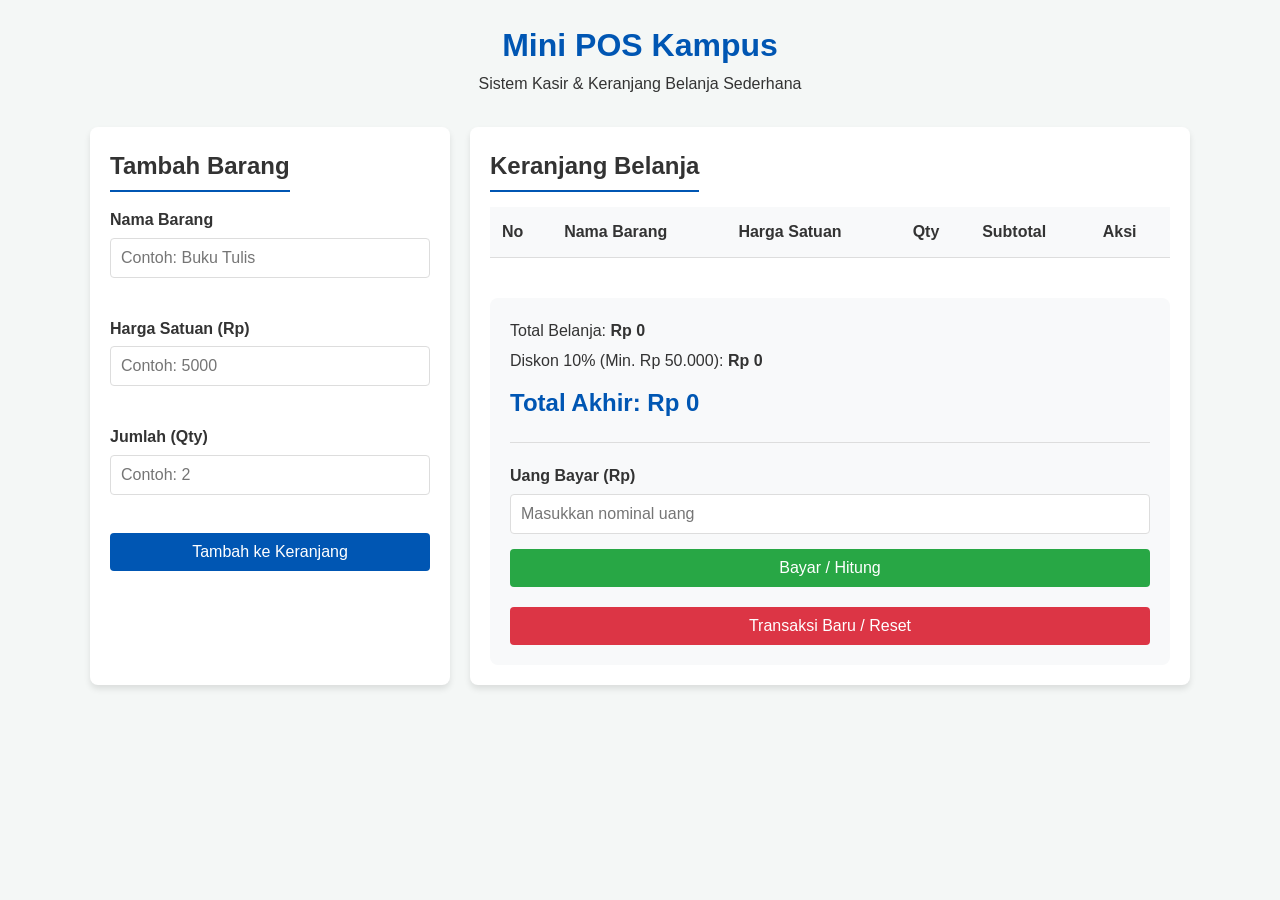
==== index.html @ a92d960c "Update" ====
<!DOCTYPE html>
<html lang="id">
<head>
    <meta charset="UTF-8">
    <meta name="viewport" content="width=device-width, initial-scale=1.0">
    <title>Mini POS - Kasir Kampus</title>
    <!-- Menghubungkan ke file CSS yang akan kita buat di tahap selanjutnya -->
    <link rel="stylesheet" href="style.css">
</head>
<body>
    <div class="container">
        <header>
            <h1>Mini POS Kampus</h1>
            <p>Sistem Kasir & Keranjang Belanja Sederhana</p>
        </header>

        <div class="main-content">
            <!-- Bagian Form Input Barang -->
            <section class="form-section">
                <h2>Tambah Barang</h2>
                <form id="formBarang">
                    <div class="form-group">
                        <label for="namaBarang">Nama Barang</label>
                        <input type="text" id="namaBarang" placeholder="Contoh: Buku Tulis">
                        <small class="error-msg" id="errorNama"></small>
                    </div>

                    <div class="form-group">
                        <label for="hargaSatuan">Harga Satuan (Rp)</label>
                        <input type="number" id="hargaSatuan" placeholder="Contoh: 5000">
                        <small class="error-msg" id="errorHarga"></small>
                    </div>

                    <div class="form-group">
                        <label for="qty">Jumlah (Qty)</label>
                        <input type="number" id="qty" placeholder="Contoh: 2">
                        <small class="error-msg" id="errorQty"></small>
                    </div>

                    <button type="submit" class="btn btn-primary" id="btnTambah">Tambah ke Keranjang</button>
                </form>
            </section>

            <!-- Bagian Keranjang Belanja -->
            <section class="cart-section">
                <h2>Keranjang Belanja</h2>
                <div class="table-responsive">
                    <table id="tabelKeranjang">
                        <thead>
                            <tr>
                                <th>No</th>
                                <th>Nama Barang</th>
                                <th>Harga Satuan</th>
                                <th>Qty</th>
                                <th>Subtotal</th>
                                <th>Aksi</th>
                            </tr>
                        </thead>
                        <tbody id="cartBody">
                            <!-- Data barang akan masuk ke sini via JS -->
                        </tbody>
                    </table>
                </div>

                <!-- Modul Kalkulator & Pembayaran -->
                <div class="checkout-panel">
                    <div class="summary">
                        <p>Total Belanja: <strong id="totalBelanja">Rp 0</strong></p>
                        <p class="discount-text">Diskon 10% (Min. Rp 50.000): <strong id="nominalDiskon">Rp 0</strong></p>
                        <h3>Total Akhir: <span id="totalAkhir">Rp 0</span></h3>
                    </div>

                    <div class="payment-module">
                        <div class="form-group">
                            <label for="uangBayar">Uang Bayar (Rp)</label>
                            <input type="number" id="uangBayar" placeholder="Masukkan nominal uang">
                        </div>
                        <button type="button" class="btn btn-success" id="btnBayar">Bayar / Hitung</button>
                        
                        <div id="hasilPembayaran" class="payment-result hidden">
                            <!-- Kembalian atau peringatan akan tampil di sini -->
                        </div>
                    </div>

                    <button type="button" class="btn btn-danger btn-reset" id="btnReset">Transaksi Baru / Reset</button>
                </div>
            </section>
        </div>
    </div>

    <!-- Menghubungkan ke file JS yang akan kita buat di tahap ketiga -->
    <script src="script.js"></script>
</body>
</html>
---- style.css ----
/* style.css */
:root {
    --primary-color: #0056b3;
    --success-color: #28a745;
    --danger-color: #dc3545;
    --bg-color: #f4f7f6;
    --card-bg: #ffffff;
    --text-color: #333333;
    --border-color: #dddddd;
}

* {
    box-sizing: border-box;
    margin: 0;
    padding: 0;
    font-family: 'Segoe UI', Tahoma, Geneva, Verdana, sans-serif;
}

body {
    background-color: var(--bg-color);
    color: var(--text-color);
    line-height: 1.6;
    padding: 20px;
}

.container {
    max-width: 1100px;
    margin: 0 auto;
}

header {
    text-align: center;
    margin-bottom: 30px;
}

header h1 {
    color: var(--primary-color);
}

.main-content {
    display: flex;
    flex-wrap: wrap;
    gap: 20px;
}

.form-section, .cart-section {
    background: var(--card-bg);
    padding: 20px;
    border-radius: 8px;
    box-shadow: 0 4px 6px rgba(0,0,0,0.1);
}

.form-section {
    flex: 1 1 300px; /* Fleksibel, minimal 300px */
}

.cart-section {
    flex: 2 1 600px; /* Lebih lebar dari form */
}

h2 {
    margin-bottom: 15px;
    border-bottom: 2px solid var(--primary-color);
    padding-bottom: 5px;
    display: inline-block;
}

.form-group {
    margin-bottom: 15px;
}

.form-group label {
    display: block;
    margin-bottom: 5px;
    font-weight: bold;
}

.form-group input {
    width: 100%;
    padding: 10px;
    border: 1px solid var(--border-color);
    border-radius: 4px;
    font-size: 16px;
}

/* Pesan error form berwarna merah */
.error-msg {
    color: var(--danger-color);
    font-size: 13px;
    display: block;
    margin-top: 5px;
    min-height: 18px; /* Menjaga spasi walau kosong */
}

.btn {
    padding: 10px 15px;
    border: none;
    border-radius: 4px;
    color: white;
    cursor: pointer;
    font-size: 16px;
    transition: background 0.3s;
    width: 100%;
}

.btn-primary { background-color: var(--primary-color); }
.btn-primary:hover { background-color: #004494; }

.btn-success { background-color: var(--success-color); }
.btn-success:hover { background-color: #218838; }

.btn-danger { background-color: var(--danger-color); }
.btn-danger:hover { background-color: #c82333; }

.btn-delete {
    background-color: var(--danger-color);
    padding: 5px 10px;
    font-size: 14px;
    width: auto;
}

.table-responsive {
    overflow-x: auto;
}

table {
    width: 100%;
    border-collapse: collapse;
    margin-bottom: 20px;
}

table th, table td {
    padding: 12px;
    text-align: left;
    border-bottom: 1px solid var(--border-color);
}

table th {
    background-color: #f8f9fa;
    font-weight: bold;
}

.checkout-panel {
    background-color: #f8f9fa;
    padding: 20px;
    border-radius: 8px;
    margin-top: 20px;
}

.summary p {
    font-size: 16px;
    margin-bottom: 5px;
}

.summary h3 {
    margin-top: 10px;
    color: var(--primary-color);
    font-size: 24px;
}

.payment-module {
    margin-top: 20px;
    padding-top: 20px;
    border-top: 1px solid var(--border-color);
}

.payment-result {
    margin-top: 15px;
    padding: 15px;
    border-radius: 4px;
    font-weight: bold;
    text-align: center;
}

.payment-result.success { background-color: #d4edda; color: #155724; border: 1px solid #c3e6cb; }
.payment-result.error { background-color: #f8d7da; color: #721c24; border: 1px solid #f5c6cb; }
.hidden { display: none; }

.btn-reset {
    margin-top: 20px;
}
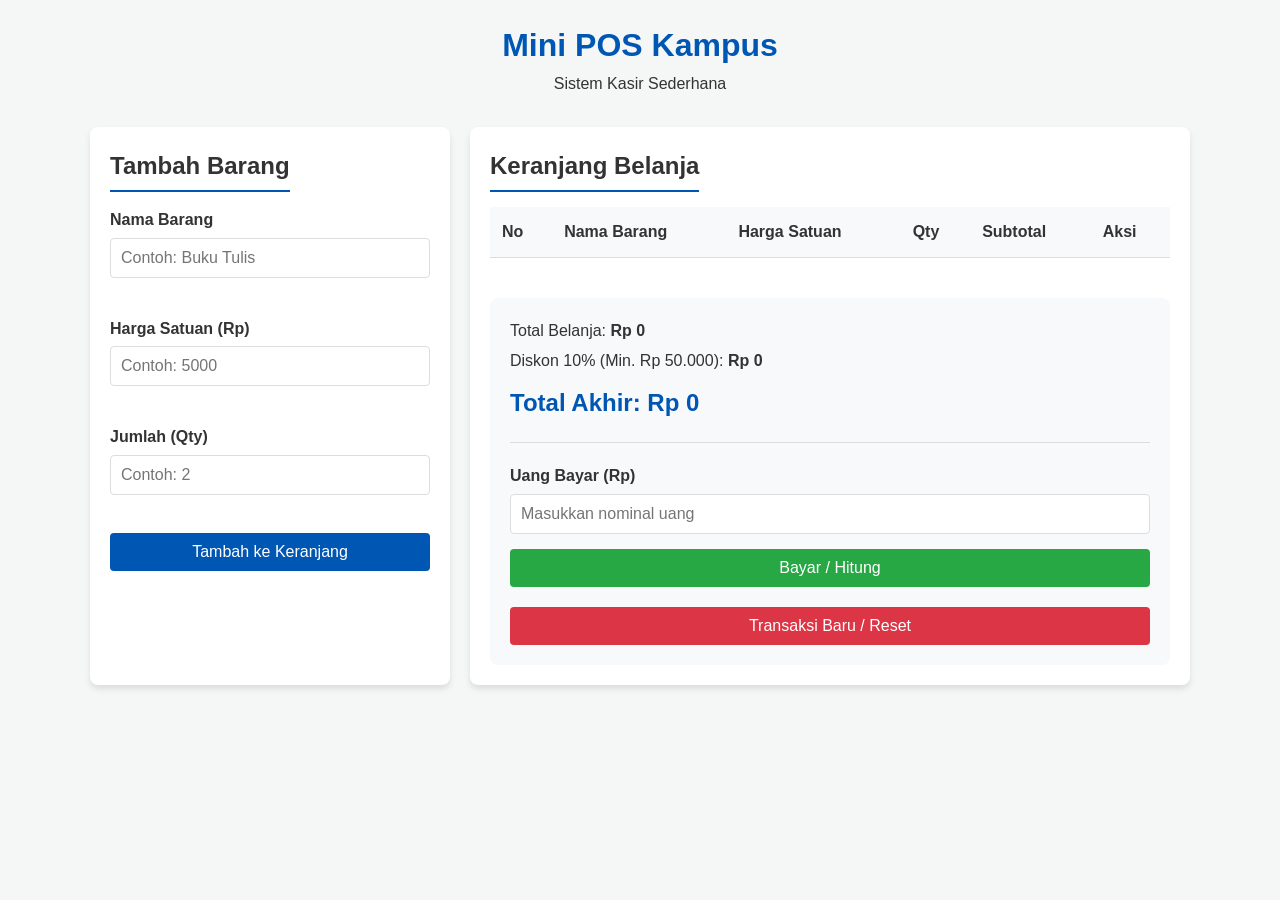
==== commit c7fd37bd: "Update tipis aja" ====
--- a/index.html
+++ b/index.html
@@ -4,18 +4,17 @@
     <meta charset="UTF-8">
     <meta name="viewport" content="width=device-width, initial-scale=1.0">
     <title>Mini POS - Kasir Kampus</title>
-    <!-- Menghubungkan ke file CSS yang akan kita buat di tahap selanjutnya -->
     <link rel="stylesheet" href="style.css">
 </head>
 <body>
     <div class="container">
         <header>
             <h1>Mini POS Kampus</h1>
-            <p>Sistem Kasir & Keranjang Belanja Sederhana</p>
+            <p>Sistem Kasir Sederhana</p>
         </header>
 
         <div class="main-content">
-            <!-- Bagian Form Input Barang -->
+            
             <section class="form-section">
                 <h2>Tambah Barang</h2>
                 <form id="formBarang">
@@ -41,7 +40,7 @@
                 </form>
             </section>
 
-            <!-- Bagian Keranjang Belanja -->
+            
             <section class="cart-section">
                 <h2>Keranjang Belanja</h2>
                 <div class="table-responsive">
@@ -57,12 +56,12 @@
                             </tr>
                         </thead>
                         <tbody id="cartBody">
-                            <!-- Data barang akan masuk ke sini via JS -->
+                            
                         </tbody>
                     </table>
                 </div>
 
-                <!-- Modul Kalkulator & Pembayaran -->
+                
                 <div class="checkout-panel">
                     <div class="summary">
                         <p>Total Belanja: <strong id="totalBelanja">Rp 0</strong></p>
@@ -78,7 +77,7 @@
                         <button type="button" class="btn btn-success" id="btnBayar">Bayar / Hitung</button>
                         
                         <div id="hasilPembayaran" class="payment-result hidden">
-                            <!-- Kembalian atau peringatan akan tampil di sini -->
+                            
                         </div>
                     </div>
 
@@ -88,7 +87,6 @@
         </div>
     </div>
 
-    <!-- Menghubungkan ke file JS yang akan kita buat di tahap ketiga -->
     <script src="script.js"></script>
 </body>
 </html>
--- a/style.css
+++ b/style.css
@@ -51,11 +51,11 @@
 }
 
 .form-section {
-    flex: 1 1 300px; /* Fleksibel, minimal 300px */
+    flex: 1 1 300px; 
 }
 
 .cart-section {
-    flex: 2 1 600px; /* Lebih lebar dari form */
+    flex: 2 1 600px;
 }
 
 h2 {
@@ -83,13 +83,13 @@
     font-size: 16px;
 }
 
-/* Pesan error form berwarna merah */
+/* Pesan error */
 .error-msg {
     color: var(--danger-color);
     font-size: 13px;
     display: block;
     margin-top: 5px;
-    min-height: 18px; /* Menjaga spasi walau kosong */
+    min-height: 18px; 
 }
 
 .btn {
